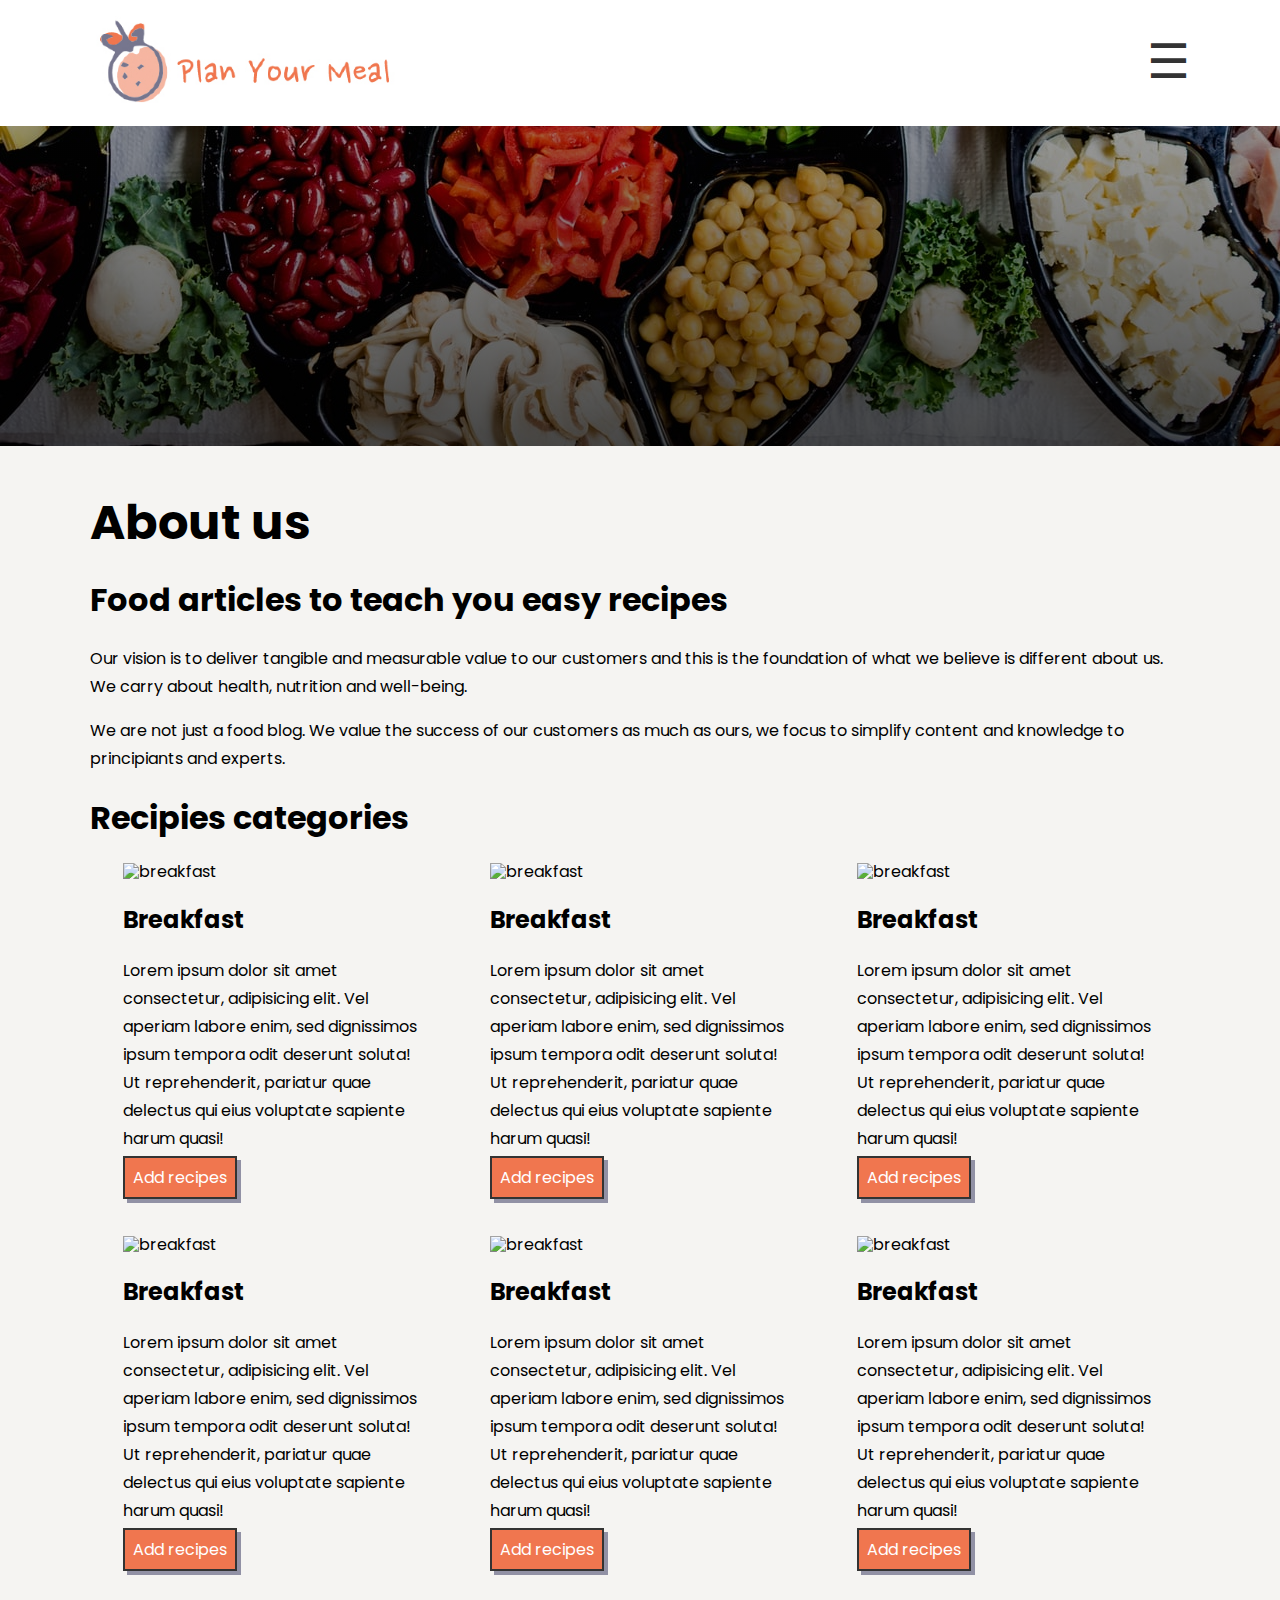
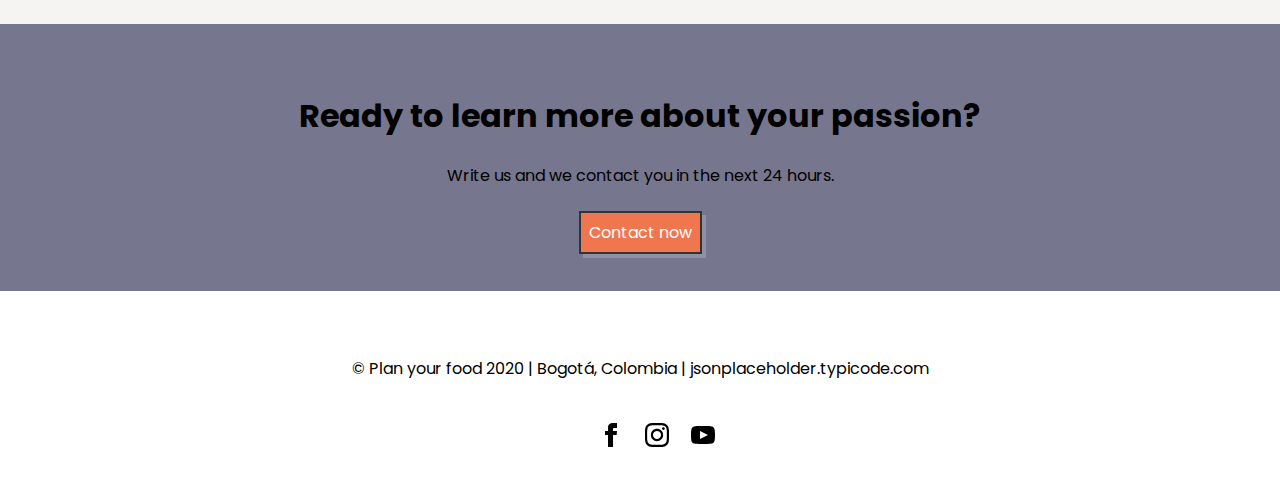
==== about-us.html @ 454a5dbc "feat: fix responsive food categories" ====
<!DOCTYPE html>
<html lang="en">
<head>
    <meta charset="UTF-8">
    <meta name="viewport" content="width=device-width, initial-scale=1.0">
    <meta name="description" content="Plan your meal about us page">
    <link rel="stylesheet" href="css/normalize.css">
    <link rel="stylesheet" href="https://fonts.googleapis.com/css2?family=Nunito:wght@800&display=swap&family=Poppins:wght@500">
    <link rel="stylesheet" href="css/small.css">
    <link rel="stylesheet" href="css/medium.css">
    <link rel="stylesheet" href="css/large.css">
    <link rel="shortcut icon" href="images/favicon.ico">
    <title>About us - Plan your food</title>
</head>
<body>
    <header>
        <div class="header-container" role="heading">
            <div class="logo-section" role="img" aria-roledescription="image logo">
                <a href="./index.html">
                    <img src="images/plan-your-meal.jpg" alt="logo plan your meal"/>
                </a>
            </div>
            <nav>
                <ul class="navigation">
                    <li>
                        <a class="burger" href="#">&#9776;</a>
                    </li>
                    <li>
                        <a href="about-us.html">About us</a>
                    </li>
                    <li>
                        <a href="add-recipies.html">Share recipes</a>
                    </li>
                    <li>
                        <a href="contact.html">Contact</a>
                    </li>
                </ul>
            </nav>
        </div>
    </header>
    <section class="hero-banner"></section>
    <main>
        <h1>About us</h1>
        <h2>Food articles to teach you easy recipes</h2>
        <p>
            Our vision is to deliver tangible and measurable value to our customers and this is the foundation of what we believe is different about us. We carry about health, nutrition and well-being.
        </p>
        <p>
            We are not just a food blog. We value the success of our customers as much as ours, we focus to simplify content and knowledge to principiants and experts.
        </p>
        <h2>Recipies categories</h2>
        <section id="food-categories" class="food-categories">
            <div class="food-card">
                <picture>
                    <img src="images/breakfast.jpg" alt="breakfast"/>
                </picture>
                <div class="food-card-content">
                    <h3>Breakfast</h3>
                    <p>
                        Lorem ipsum dolor sit amet consectetur, adipisicing elit. Vel aperiam labore enim, sed dignissimos ipsum tempora odit deserunt soluta! Ut reprehenderit, pariatur quae delectus qui eius voluptate sapiente harum quasi!
                    </p>
                    <a href="#!" class="btn btn-primary">Add recipes</a>
                </div>
            </div>
            <div class="food-card">
                <picture>
                    <img src="images/breakfast.jpg" alt="breakfast"/>
                </picture>
                <div class="food-card-content">
                    <h3>Breakfast</h3>
                    <p>
                        Lorem ipsum dolor sit amet consectetur, adipisicing elit. Vel aperiam labore enim, sed dignissimos ipsum tempora odit deserunt soluta! Ut reprehenderit, pariatur quae delectus qui eius voluptate sapiente harum quasi!
                    </p>
                    <a href="#!" class="btn btn-primary">Add recipes</a>
                </div>
            </div>
            <div class="food-card">
                <picture>
                    <img src="images/breakfast.jpg" alt="breakfast"/>
                </picture>
                <div class="food-card-content">
                    <h3>Breakfast</h3>
                    <p>
                        Lorem ipsum dolor sit amet consectetur, adipisicing elit. Vel aperiam labore enim, sed dignissimos ipsum tempora odit deserunt soluta! Ut reprehenderit, pariatur quae delectus qui eius voluptate sapiente harum quasi!
                    </p>
                    <a href="#!" class="btn btn-primary">Add recipes</a>
                </div>
            </div>
            <div class="food-card">
                <picture>
                    <img src="images/breakfast.jpg" alt="breakfast"/>
                </picture>
                <div class="food-card-content">
                    <h3>Breakfast</h3>
                    <p>
                        Lorem ipsum dolor sit amet consectetur, adipisicing elit. Vel aperiam labore enim, sed dignissimos ipsum tempora odit deserunt soluta! Ut reprehenderit, pariatur quae delectus qui eius voluptate sapiente harum quasi!
                    </p>
                    <a href="#!" class="btn btn-primary">Add recipes</a>
                </div>
            </div>
            <div class="food-card">
                <picture>
                    <img src="images/breakfast.jpg" alt="breakfast"/>
                </picture>
                <div class="food-card-content">
                    <h3>Breakfast</h3>
                    <p>
                        Lorem ipsum dolor sit amet consectetur, adipisicing elit. Vel aperiam labore enim, sed dignissimos ipsum tempora odit deserunt soluta! Ut reprehenderit, pariatur quae delectus qui eius voluptate sapiente harum quasi!
                    </p>
                    <a href="#!" class="btn btn-primary">Add recipes</a>
                </div>
            </div>
            <div class="food-card">
                <picture>
                    <img src="images/breakfast.jpg" alt="breakfast"/>
                </picture>
                <div class="food-card-content">
                    <h3>Breakfast</h3>
                    <p>
                        Lorem ipsum dolor sit amet consectetur, adipisicing elit. Vel aperiam labore enim, sed dignissimos ipsum tempora odit deserunt soluta! Ut reprehenderit, pariatur quae delectus qui eius voluptate sapiente harum quasi!
                    </p>
                    <a href="#!" class="btn btn-primary">Add recipes</a>
                </div>
            </div>
        </section>
    </main>
    <section class="call-to-action">
        <h2>
            Ready to learn more about your passion?
        </h2>
        <p>
            Write us and we contact you in the next 24 hours.
        </p>
        <br/>
        <a href="./contact.html" class="btn btn-primary">Contact now</a>
    </section>
    <footer>
        <p>
            © Plan your food 2020 | Bogotá, Colombia | jsonplaceholder.typicode.com
        </p>
        <ul class="social-links">
            <li>
                <a href="https://facebook.com" rel="nofollow noopener noreferrer" target="_blank">
                    <svg xmlns="http://www.w3.org/2000/svg" width="30" height="30" viewBox="0 0 30 30" class="facebook" role="img"><title>facebook icon</title><path d="M9 8h-3v4h3v12h5v-12h3.642l.358-4h-4v-1.667c0-.955.192-1.333 1.115-1.333h2.885v-5h-3.808c-3.596 0-5.192 1.583-5.192 4.615v3.385z"/></svg>
                </a>
            </li>
            <li>
                <a href="https://instagram.com" rel="nofollow noopener noreferrer" target="_blank">
                    <svg xmlns="http://www.w3.org/2000/svg" width="30" height="30" viewBox="0 0 30 30" class="instagram" role="img"><title>instagram icon</title><path d="M12 2.163c3.204 0 3.584.012 4.85.07 3.252.148 4.771 1.691 4.919 4.919.058 1.265.069 1.645.069 4.849 0 3.205-.012 3.584-.069 4.849-.149 3.225-1.664 4.771-4.919 4.919-1.266.058-1.644.07-4.85.07-3.204 0-3.584-.012-4.849-.07-3.26-.149-4.771-1.699-4.919-4.92-.058-1.265-.07-1.644-.07-4.849 0-3.204.013-3.583.07-4.849.149-3.227 1.664-4.771 4.919-4.919 1.266-.057 1.645-.069 4.849-.069zm0-2.163c-3.259 0-3.667.014-4.947.072-4.358.2-6.78 2.618-6.98 6.98-.059 1.281-.073 1.689-.073 4.948 0 3.259.014 3.668.072 4.948.2 4.358 2.618 6.78 6.98 6.98 1.281.058 1.689.072 4.948.072 3.259 0 3.668-.014 4.948-.072 4.354-.2 6.782-2.618 6.979-6.98.059-1.28.073-1.689.073-4.948 0-3.259-.014-3.667-.072-4.947-.196-4.354-2.617-6.78-6.979-6.98-1.281-.059-1.69-.073-4.949-.073zm0 5.838c-3.403 0-6.162 2.759-6.162 6.162s2.759 6.163 6.162 6.163 6.162-2.759 6.162-6.163c0-3.403-2.759-6.162-6.162-6.162zm0 10.162c-2.209 0-4-1.79-4-4 0-2.209 1.791-4 4-4s4 1.791 4 4c0 2.21-1.791 4-4 4zm6.406-11.845c-.796 0-1.441.645-1.441 1.44s.645 1.44 1.441 1.44c.795 0 1.439-.645 1.439-1.44s-.644-1.44-1.439-1.44z"/></svg>
                </a>
            </li>
            <li>
                <a href="https://youtube.com" rel="nofollow noopener noreferrer" target="_blank">
                    <svg xmlns="http://www.w3.org/2000/svg" width="30" height="30" viewBox="0 0 30 30" class="youtube" role="img"><title>youtube icon</title><path d="M19.615 3.184c-3.604-.246-11.631-.245-15.23 0-3.897.266-4.356 2.62-4.385 8.816.029 6.185.484 8.549 4.385 8.816 3.6.245 11.626.246 15.23 0 3.897-.266 4.356-2.62 4.385-8.816-.029-6.185-.484-8.549-4.385-8.816zm-10.615 12.816v-8l8 3.993-8 4.007z"/></svg>
                </a>
            </li>
        </ul>
    </footer>
    <script src="js/menu.js" defer></script>
    <script src="js/food-api.js"></script>
</body>
</html>
---- css/small.css ----
/*
 * Main components
 */

body {
    background-color: #f5f4f2;
    font-family: 'Poppins', Arial, Helvetica, sans-serif;
}

main {
    padding: 1rem;
    max-width: 1100px;
    margin: auto;
}

p {
    line-height: 1.75;
}

.section-title {
    text-align: center;
    padding: 2rem;
}

header {
    background-color: #ffffff;
}

/* Headings */

h1, h2, h3, h4 {
    font-family:  'Poppins', Arial, Helvetica, sans-serif;
}

h1 {
    font-size: 3rem;
}

h2 {
    font-size: 2rem;
}

h3 {
    font-size: 1.5rem;
}

/*
 * Navigation section
 */

 .header-container {
    display: flex;
    justify-content: space-between;
    padding-top: 1rem;
    padding-bottom: 1rem;
    margin-left: auto;
    margin-right: auto;
    max-width: 1100px;
}

.logo-section {
    display: flex;
}

.logo-section img{
    max-height: 90px;
}

.navigation {
    list-style: none;
    padding: 0;
    font-size: 1.2rem;
    text-align: right;
}
  
.navigation li:first-child {
    display: block;
    font-size: 3rem;
}
  
.navigation li {
    display: none;
}
  
.navigation a {
    font-family: 'Nunito', sans-serif;
    display: block;
    text-decoration: none;
    color: #333333;
}
  
.navigation a:hover, a.active  {
    color: black;
    background-color: white;
}
  
.responsive li {
    display: block;
}

/*
 * Footer section
 */

footer {
    display: flex;
    flex-direction: column;
    align-items: center;
    text-align: center;
    padding-top: 3rem;
    background-color: #fff;
}

.social-links {
    list-style: none;
    display: flex;
}

.social-links li {
    margin: .5rem; 
}

.social-links img {
    width: 25px; 
}

.social-links svg.youtube:hover {
    fill: #f20102; 
}

.social-links svg.instagram:hover {
    fill: #c13584; 
}

.social-links svg.facebook:hover {
    fill: #3257a0; 
}

/*
 * Article, post
 */

.blog {
    padding: 2rem 0;
    display: flex;
    flex-direction: column;
    align-items: center;

}

article {
    display: flex;
    flex-direction: column;
    max-width: 300px;
    margin: 2rem 0;
}

article picture {
    display: flex;
    justify-content: center;
}

article .post-content {
    background-color: #fff;
    border-bottom: 4px solid #76768E;
    padding: 0 1rem;
}

/*
 * Banner and CTA
 */
.hero-banner{
    background-image: linear-gradient(rgba(0, 0, 0, .35),rgba(0, 0, 0, .7)), url("../images/dan-gold-4_jhDO54BYg-unsplash.jpg");
    background-position: bottom center;
    height: 200px;
}

.call-to-action {
    text-align: center;
    padding: 3rem;
    background-color: #76768e;
}

/*
 * Contact section
 */

.contact-section {
    display: flex;
    flex-direction: column;
}

.contact-form {
    display: flex;
    flex-direction: column;
    margin-bottom: 2rem;
}

input, textarea {
    padding: 5px 15px 2px;
    border: 2px solid #9191a5;
    background-color: #fff;
    line-height: 1.5;
    box-shadow: none;
    width: 100%;
    max-width: 350px;
    font-size: 1.25rem;
}

label{
    margin: .5rem 0;
}

.contact-map{
    overflow:hidden;
    padding-bottom:56.25%;
    position:relative;
    height:0;
}

.contact-map iframe{
    left:0;
    top:0;
    height:100%;
    width:100%;
    position:absolute;
}

.btn {
    outline: none;
    text-decoration: none;
    border: solid 2px #333;
    padding: .5rem;
    color: #333;
    box-shadow: 4px 4px 0 0 #9191a5;
    max-width: fit-content;
}

.btn-primary{
    color: #fff;
    background: #f0764f;    
}

.btn-primary:hover{
    color: #f0764f;    
    background: #fff;
    cursor: pointer;
}

/* food categories */

.food-categories {
    display: flex;
    flex-direction: column;
    align-items: center;
}

.food-card img {
    width: 300px;
}

.food-card {
    margin: 0 0 3rem 0;
    max-width: 300px;
}
---- css/medium.css ----
/* 
  ##Device = Tablets, Ipads (portrait)
  ##Screen = B/w 768px to 1024px
*/

@media (min-width: 768px) and (max-width: 1024px) {
  
    article {
        flex-direction: row;
        max-width: unset;
        margin: 2rem 0;
    }

    article .post-content {
        padding-left: 1rem;
    }

    .hero-banner{
        height: 300px;
    }

    .food-categories {
        display: grid;
        flex-direction: unset;
        grid-template-columns: repeat(2, 1fr);
        justify-content: center;
    }

    .food-card{
        justify-self: center;
    }
   
}
---- css/large.css ----
/* 
  ##Device = Laptops, Desktops
  ##Screen = B/w 1025px to 1280px
*/

@media (min-width: 1025px) {
  
    article {
        flex-direction: row;
        max-width: unset;
        margin: 2rem 0;
    }

    article .post-content {
        padding-left: 1rem;
    }

    .contact-section {
        display: grid;
        grid-template-columns: repeat(2, 1fr);
        grid-template-rows: 1fr;
    }

    .hero-banner{
        height: 320px;
    }

    .food-categories {
        display: grid;
        flex-direction: unset;
        grid-template-columns: repeat(3, 1fr);
        justify-content: center;
    }

    .food-card{
        justify-self: center;
    }
    
}
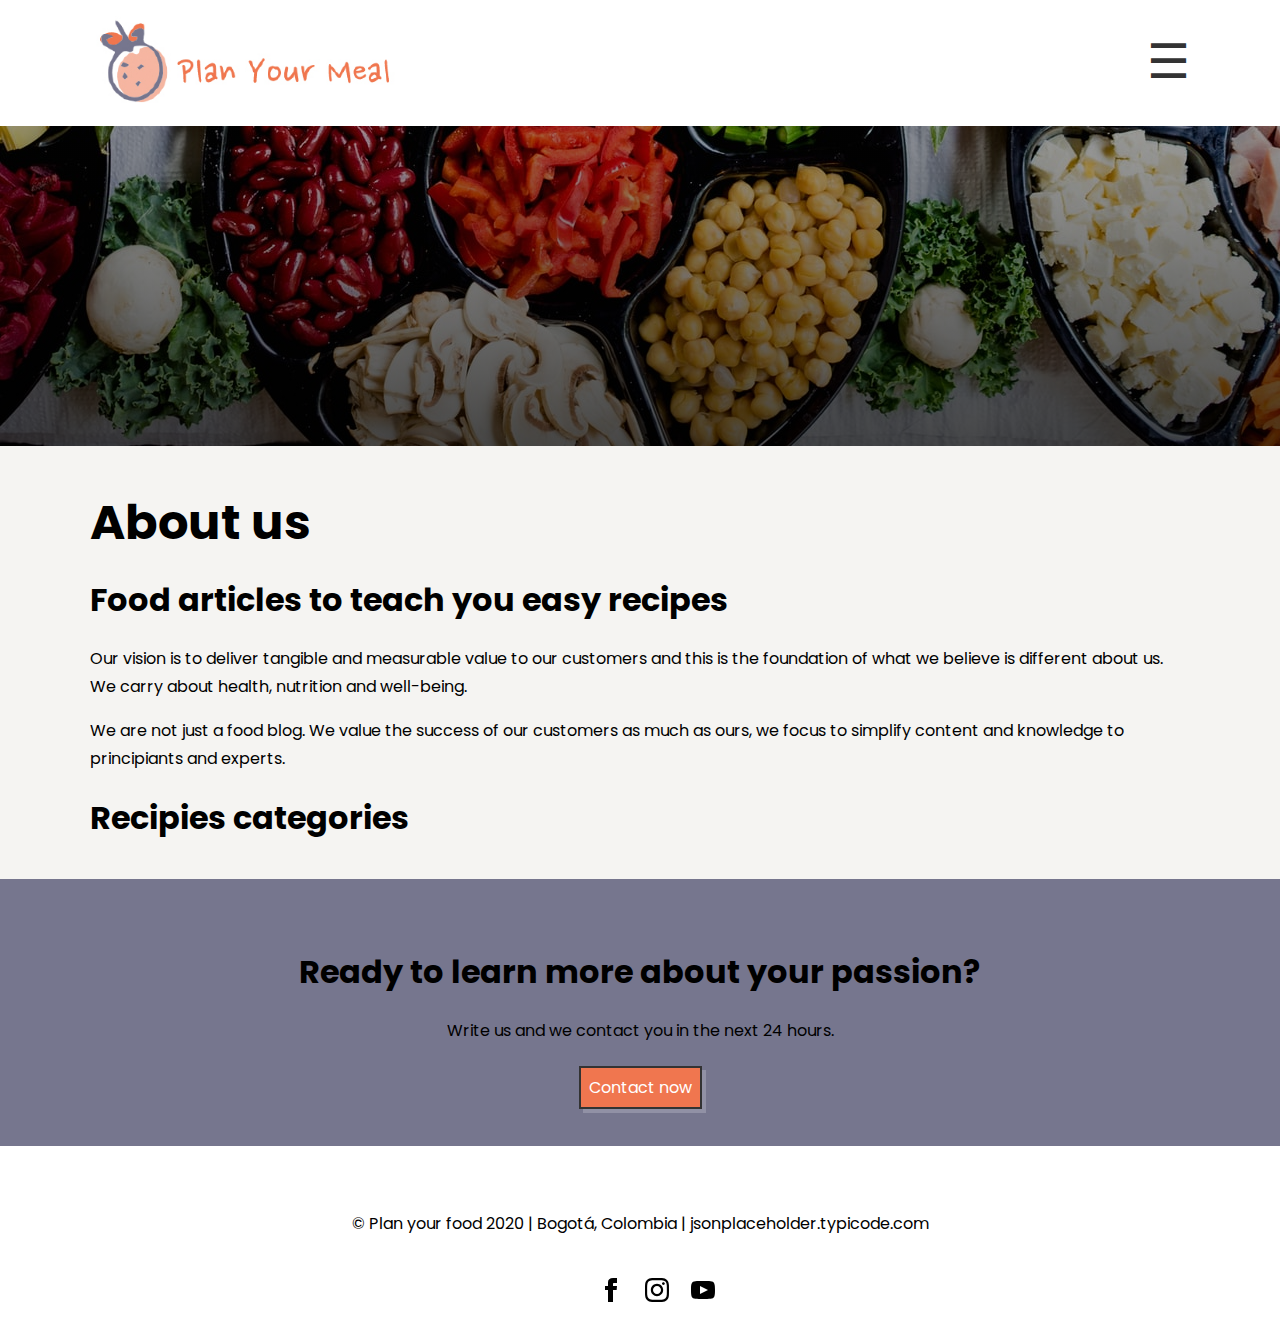
==== commit 7d712562: "feat: add food categories internal api" ====
--- a/about-us.html
+++ b/about-us.html
@@ -49,80 +49,7 @@
             We are not just a food blog. We value the success of our customers as much as ours, we focus to simplify content and knowledge to principiants and experts.
         </p>
         <h2>Recipies categories</h2>
-        <section id="food-categories" class="food-categories">
-            <div class="food-card">
-                <picture>
-                    <img src="images/breakfast.jpg" alt="breakfast"/>
-                </picture>
-                <div class="food-card-content">
-                    <h3>Breakfast</h3>
-                    <p>
-                        Lorem ipsum dolor sit amet consectetur, adipisicing elit. Vel aperiam labore enim, sed dignissimos ipsum tempora odit deserunt soluta! Ut reprehenderit, pariatur quae delectus qui eius voluptate sapiente harum quasi!
-                    </p>
-                    <a href="#!" class="btn btn-primary">Add recipes</a>
-                </div>
-            </div>
-            <div class="food-card">
-                <picture>
-                    <img src="images/breakfast.jpg" alt="breakfast"/>
-                </picture>
-                <div class="food-card-content">
-                    <h3>Breakfast</h3>
-                    <p>
-                        Lorem ipsum dolor sit amet consectetur, adipisicing elit. Vel aperiam labore enim, sed dignissimos ipsum tempora odit deserunt soluta! Ut reprehenderit, pariatur quae delectus qui eius voluptate sapiente harum quasi!
-                    </p>
-                    <a href="#!" class="btn btn-primary">Add recipes</a>
-                </div>
-            </div>
-            <div class="food-card">
-                <picture>
-                    <img src="images/breakfast.jpg" alt="breakfast"/>
-                </picture>
-                <div class="food-card-content">
-                    <h3>Breakfast</h3>
-                    <p>
-                        Lorem ipsum dolor sit amet consectetur, adipisicing elit. Vel aperiam labore enim, sed dignissimos ipsum tempora odit deserunt soluta! Ut reprehenderit, pariatur quae delectus qui eius voluptate sapiente harum quasi!
-                    </p>
-                    <a href="#!" class="btn btn-primary">Add recipes</a>
-                </div>
-            </div>
-            <div class="food-card">
-                <picture>
-                    <img src="images/breakfast.jpg" alt="breakfast"/>
-                </picture>
-                <div class="food-card-content">
-                    <h3>Breakfast</h3>
-                    <p>
-                        Lorem ipsum dolor sit amet consectetur, adipisicing elit. Vel aperiam labore enim, sed dignissimos ipsum tempora odit deserunt soluta! Ut reprehenderit, pariatur quae delectus qui eius voluptate sapiente harum quasi!
-                    </p>
-                    <a href="#!" class="btn btn-primary">Add recipes</a>
-                </div>
-            </div>
-            <div class="food-card">
-                <picture>
-                    <img src="images/breakfast.jpg" alt="breakfast"/>
-                </picture>
-                <div class="food-card-content">
-                    <h3>Breakfast</h3>
-                    <p>
-                        Lorem ipsum dolor sit amet consectetur, adipisicing elit. Vel aperiam labore enim, sed dignissimos ipsum tempora odit deserunt soluta! Ut reprehenderit, pariatur quae delectus qui eius voluptate sapiente harum quasi!
-                    </p>
-                    <a href="#!" class="btn btn-primary">Add recipes</a>
-                </div>
-            </div>
-            <div class="food-card">
-                <picture>
-                    <img src="images/breakfast.jpg" alt="breakfast"/>
-                </picture>
-                <div class="food-card-content">
-                    <h3>Breakfast</h3>
-                    <p>
-                        Lorem ipsum dolor sit amet consectetur, adipisicing elit. Vel aperiam labore enim, sed dignissimos ipsum tempora odit deserunt soluta! Ut reprehenderit, pariatur quae delectus qui eius voluptate sapiente harum quasi!
-                    </p>
-                    <a href="#!" class="btn btn-primary">Add recipes</a>
-                </div>
-            </div>
-        </section>
+        <section id="food-categories" class="food-categories"></section>
     </main>
     <section class="call-to-action">
         <h2>
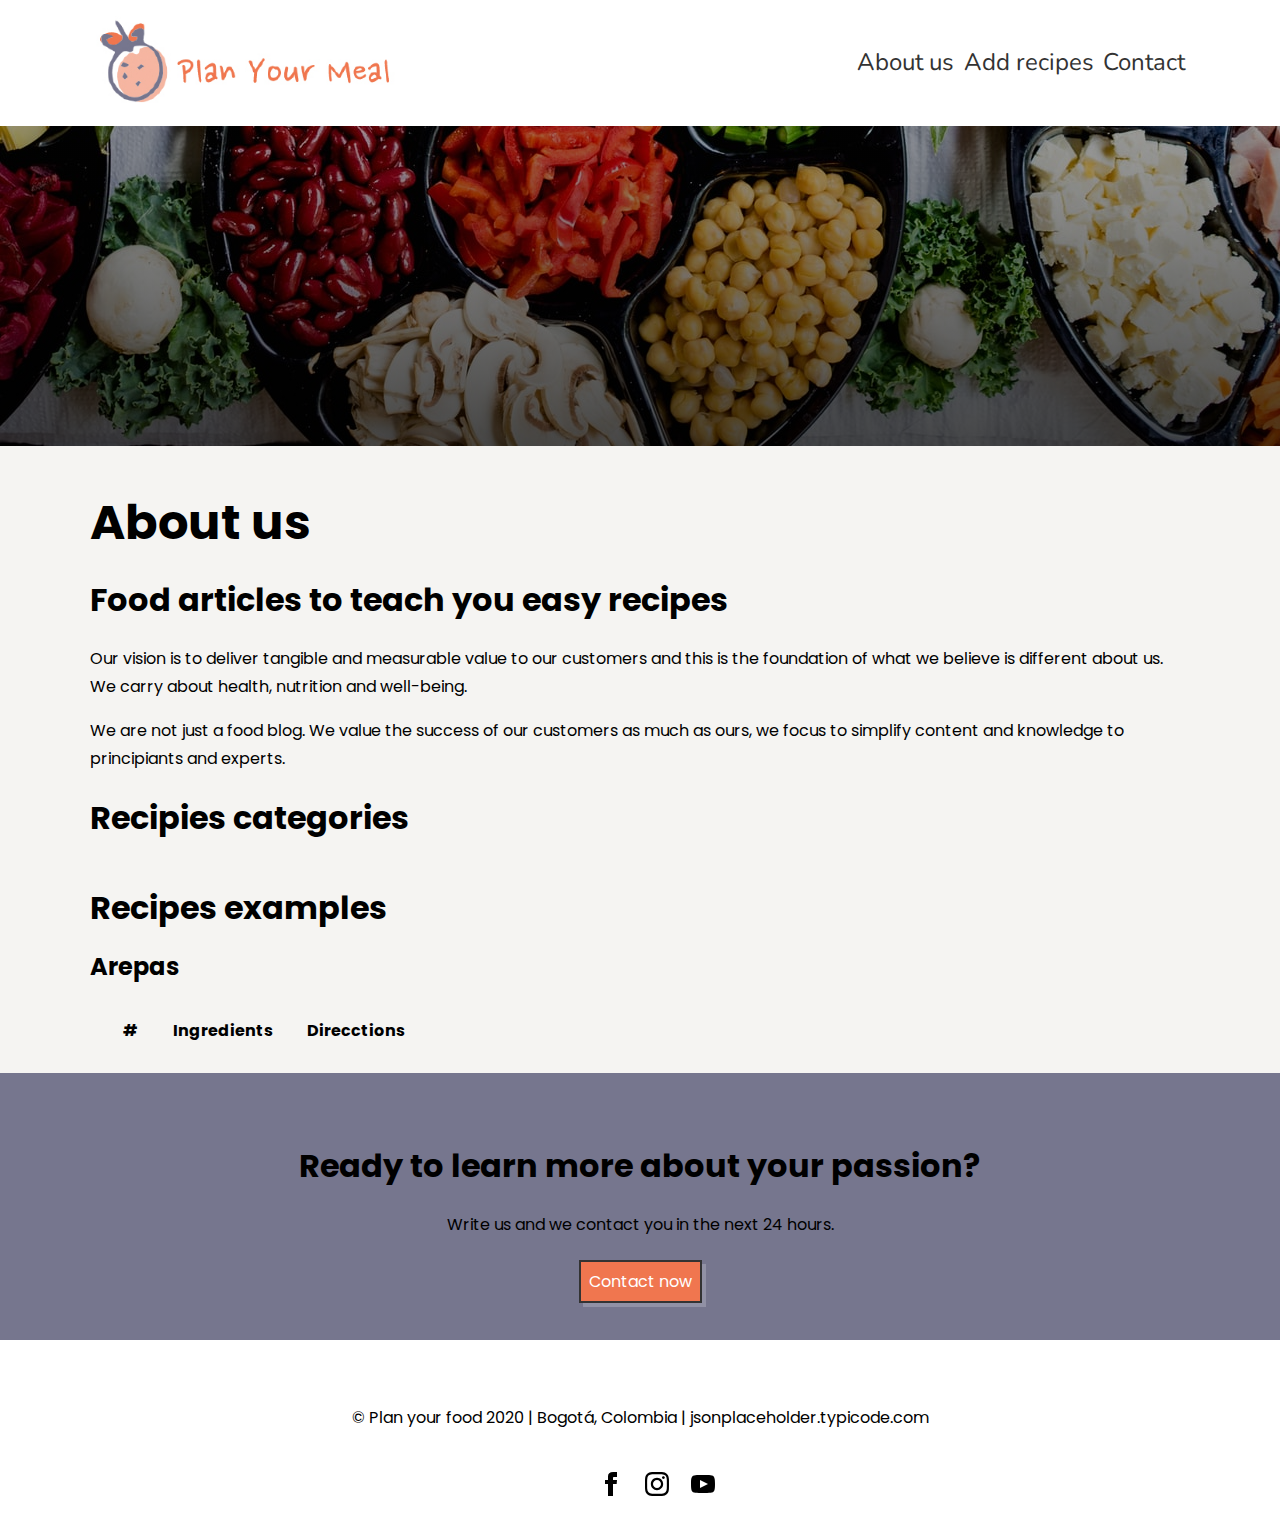
==== commit 91463d1a: "Chage page title" ====
--- a/about-us.html
+++ b/about-us.html
@@ -29,7 +29,7 @@
                         <a href="about-us.html">About us</a>
                     </li>
                     <li>
-                        <a href="add-recipies.html">Share recipes</a>
+                        <a href="add-recipes.html">Add recipes</a>
                     </li>
                     <li>
                         <a href="contact.html">Contact</a>
@@ -50,6 +50,19 @@
         </p>
         <h2>Recipies categories</h2>
         <section id="food-categories" class="food-categories"></section>
+        <h2>Recipes examples</h2>
+        <h3>Arepas</h3>
+        <table id="recipe">
+            <thead>
+                <tr>
+                    <th>#</th>
+                    <th>Ingredients</th>
+                    <th colspan="2">Direcctions</th>
+                </tr>
+            </thead>
+            <tbody>
+            </tbody>
+        </table>
     </main>
     <section class="call-to-action">
         <h2>
--- a/css/small.css
+++ b/css/small.css
@@ -96,6 +96,8 @@
   
 .responsive li {
     display: block;
+    font-size: 1.75rem;
+    margin: 1rem;
 }
 
 /*
@@ -196,7 +198,7 @@
     margin-bottom: 2rem;
 }
 
-input, textarea {
+input, textarea, select {
     padding: 5px 15px 2px;
     border: 2px solid #9191a5;
     background-color: #fff;
@@ -226,6 +228,16 @@
     position:absolute;
 }
 
+.add-recipe-form {
+    display: flex;
+    flex-direction: column;
+}
+
+.add-recipe-form fieldset {
+    display: flex;
+    margin-bottom: 2rem;
+}
+
 .btn {
     outline: none;
     text-decoration: none;
@@ -262,4 +274,8 @@
 .food-card {
     margin: 0 0 3rem 0;
     max-width: 300px;
+}
+
+table#recipe {
+    border-spacing: 2em 1em;
 }--- a/css/medium.css
+++ b/css/medium.css
@@ -29,6 +29,32 @@
     .food-card{
         justify-self: center;
     }
+
+    .navigation li {
+        display: block;
+        margin: 0 .3rem;
+    }
+    
+    .navigation li:first-child {
+        display: none;
+    }
+    
+    .navigation {
+        display: flex;
+        min-width: 300px;
+        justify-content: space-between;
+        align-items: center;
+        margin: 0;
+    }
+    
+    nav {
+        display: flex;
+        align-items: center;
+    }
+    
+    .navigation a {
+        font-size: 1.5rem;
+    }
    
 }
   --- a/css/large.css
+++ b/css/large.css
@@ -35,5 +35,31 @@
     .food-card{
         justify-self: center;
     }
+
+    .navigation li {
+        display: block;
+        margin: 0 .3rem;
+    }
+    
+    .navigation li:first-child {
+        display: none;
+    }
+    
+    .navigation {
+        display: flex;
+        min-width: 300px;
+        justify-content: space-between;
+        align-items: center;
+        margin: 0;
+    }
+    
+    nav {
+        display: flex;
+        align-items: center;
+    }
+    
+    .navigation a {
+        font-size: 1.5rem;
+    }
     
 }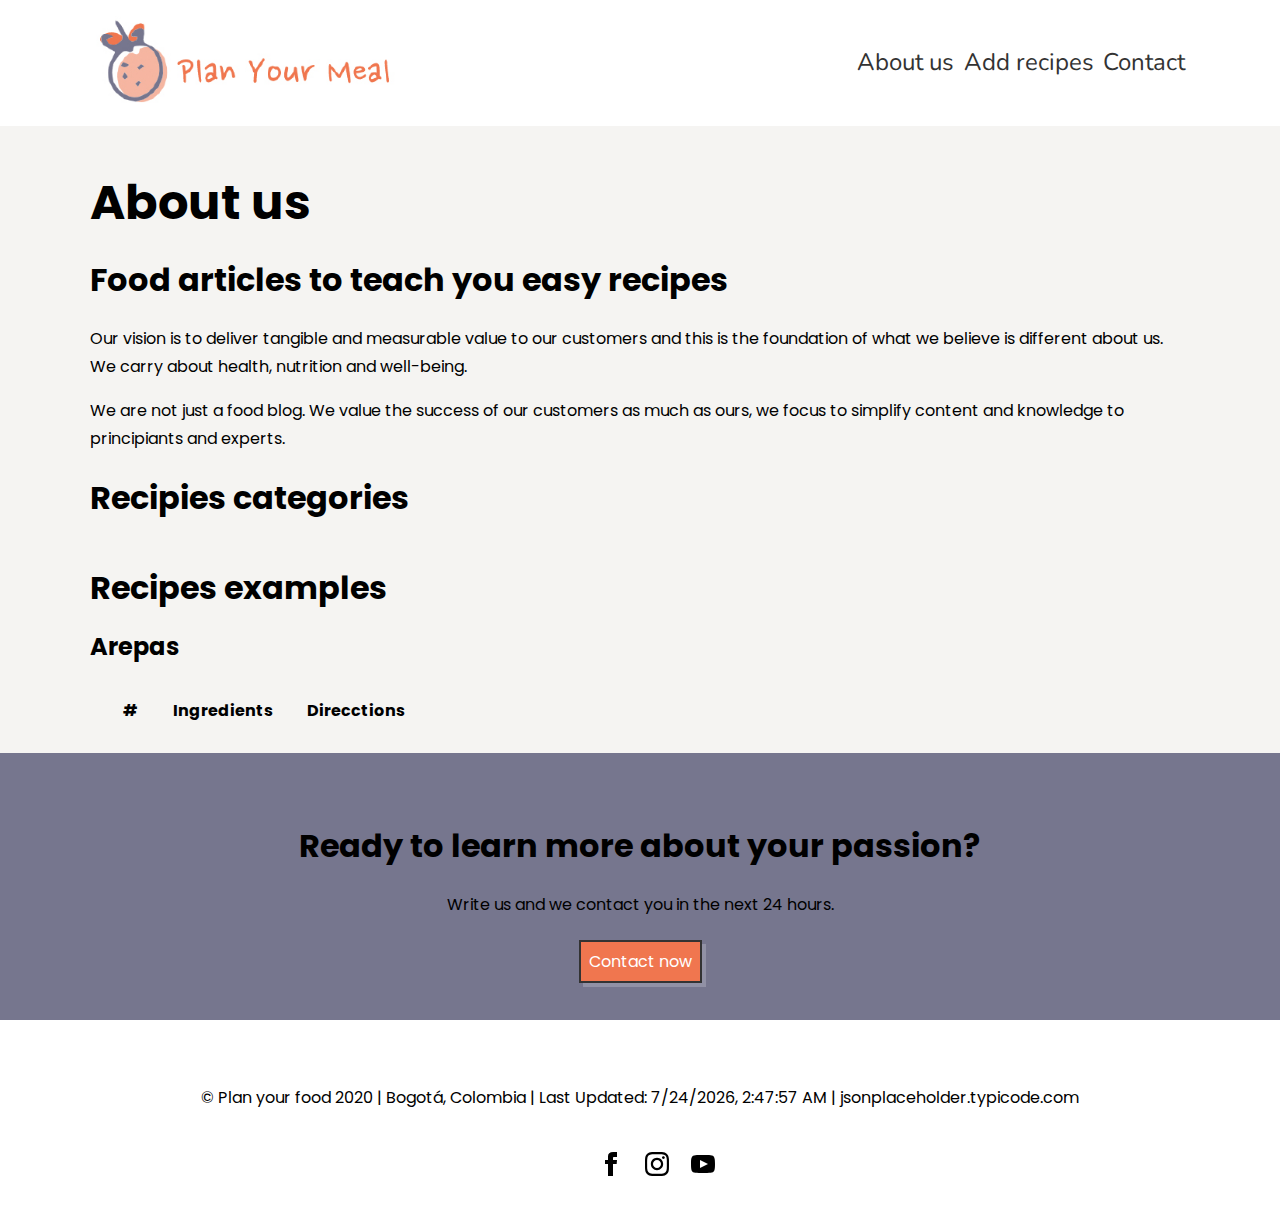
==== commit eff3af9e: "feat: add last modified date" ====
--- a/about-us.html
+++ b/about-us.html
@@ -38,7 +38,7 @@
             </nav>
         </div>
     </header>
-    <section class="hero-banner"></section>
+    <section class="hero-banner-about"></section>
     <main>
         <h1>About us</h1>
         <h2>Food articles to teach you easy recipes</h2>
@@ -76,7 +76,7 @@
     </section>
     <footer>
         <p>
-            © Plan your food 2020 | Bogotá, Colombia | jsonplaceholder.typicode.com
+            © Plan your food 2020 | Bogotá, Colombia | Last Updated: <span id="last-modified"></span> | jsonplaceholder.typicode.com
         </p>
         <ul class="social-links">
             <li>
@@ -98,5 +98,6 @@
     </footer>
     <script src="js/menu.js" defer></script>
     <script src="js/food-api.js"></script>
+    <script src="js/last-modified.js"></script>
 </body>
 </html>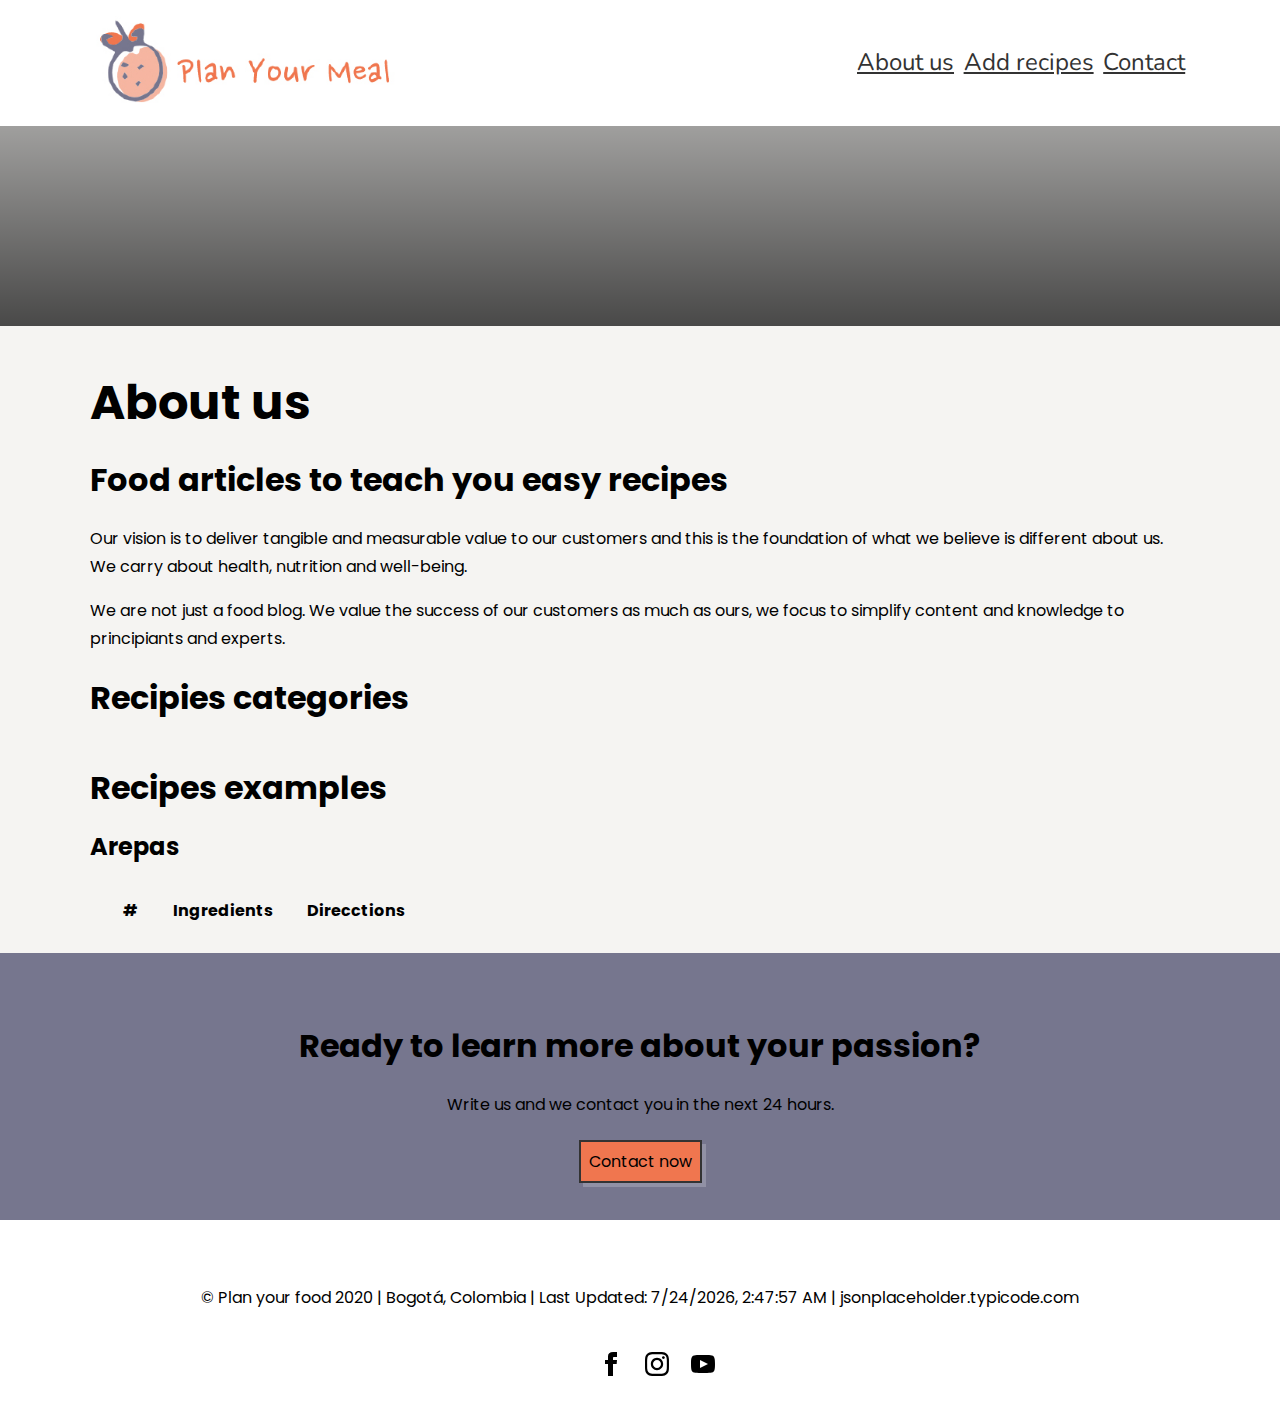
==== commit 5bf1004e: "fix: a11y section and div" ====
--- a/about-us.html
+++ b/about-us.html
@@ -38,7 +38,7 @@
             </nav>
         </div>
     </header>
-    <section class="hero-banner-about"></section>
+    <div class="hero-banner-about"></div>
     <main>
         <h1>About us</h1>
         <h2>Food articles to teach you easy recipes</h2>
--- a/css/small.css
+++ b/css/small.css
@@ -76,8 +76,9 @@
 .navigation li:first-child {
     display: block;
     font-size: 3rem;
-}
-  
+    padding-right: 1rem;
+}
+
 .navigation li {
     display: none;
 }
@@ -85,19 +86,25 @@
 .navigation a {
     font-family: 'Nunito', sans-serif;
     display: block;
-    text-decoration: none;
+    text-decoration: underline;
     color: #333333;
 }
   
 .navigation a:hover, a.active  {
     color: black;
     background-color: white;
+    text-decoration: none;
 }
   
 .responsive li {
     display: block;
     font-size: 1.75rem;
     margin: 1rem;
+    padding-right: 1rem;
+}
+
+a.burger {
+    text-decoration: none;
 }
 
 /*
@@ -173,6 +180,18 @@
  */
 .hero-banner{
     background-image: linear-gradient(rgba(0, 0, 0, .35),rgba(0, 0, 0, .7)), url("../images/dan-gold-4_jhDO54BYg-unsplash.jpg");
+    background-position: bottom center;
+    height: 200px;
+}
+
+.hero-banner-about{
+    background-image: linear-gradient(rgba(0, 0, 0, .35),rgba(0, 0, 0, .7)), url("../images/michael-browning-MtqG1lWcUw0-unsplash.jpg");
+    background-position: center center;
+    height: 200px;
+}
+
+.hero-banner-recipes{
+    background-image: linear-gradient(rgba(0, 0, 0, .35),rgba(0, 0, 0, .7)), url("../images/elevate-5e-JfidWFH0-unsplash.jpg");
     background-position: bottom center;
     height: 200px;
 }
@@ -249,7 +268,7 @@
 }
 
 .btn-primary{
-    color: #fff;
+    color: black;
     background: #f0764f;    
 }
 
